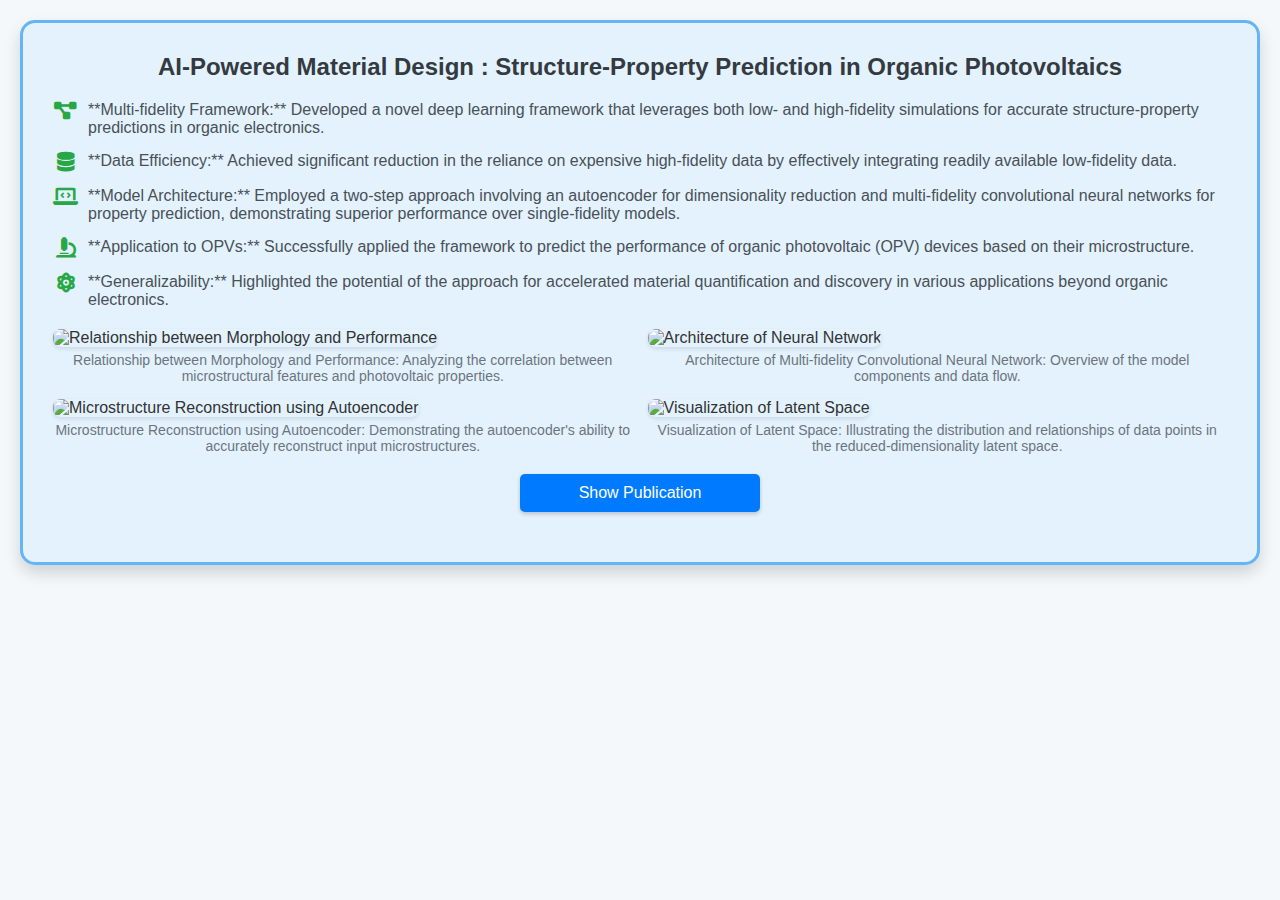
==== index.html @ 070d49ca "Update and rename 1.html to index.html" ====
<!DOCTYPE html>
<html lang="en">
<head>
    <meta charset="UTF-8">
    <meta name="viewport" content="width=device-width, initial-scale=1.0">
    <title>AI-Powered Material Design : Structure-Property Prediction in Organic Photovoltaics</title>
    <link rel="stylesheet" href="style.css">
    <link rel="stylesheet" href="https://cdnjs.cloudflare.com/ajax/libs/font-awesome/6.0.0/css/all.min.css" integrity="sha512-9usAa10IRO0HhonpyAIVpjrylPvoDwiPUiKdWk5t3PyolY1cOd4DSE0Ga+ri4AuTroPR5aQvXU9xC6qOPnzFeg==" crossorigin="anonymous" referrerpolicy="no-referrer" />
    <style>
        body {
            font-family: sans-serif;
            margin: 20px;
            background-color: #f4f8fb;
            color: #333;
        }
        .paper-highlight-framed {
            border: 3px solid #64B5F6;
            border-radius: 15px;
            padding: 30px;
            margin-bottom: 30px;
            background-color: #E3F2FD;
            box-shadow: 0 8px 16px rgba(0, 0, 0, 0.15);
            position: relative;
        }
        .headline {
            font-size: 24px;
            font-weight: bold;
            color: #343a40;
            margin-bottom: 20px;
            text-align: center;
        }
        .summary-points {
            margin-bottom: 20px;
        }
        .point {
            display: flex;
            align-items: flex-start;
            margin-bottom: 15px;
            font-size: 16px;
            color: #495057;
        }
        .icon {
            font-size: 20px;
            margin-right: 10px;
            color: #28a745;
            flex-shrink: 0; /* Prevent icon from shrinking */
            width: 25px;    /* Fixed width for icons */
            text-align: center;
        }
        .point-text {
            flex-grow: 1; /* Allow text to take up available space */
        }

        .image-grid {
            display: grid;
            grid-template-columns: repeat(2, 1fr); /* Two columns */
            grid-template-rows: repeat(2, 1fr); /* Two rows */
            gap: 15px;
            margin-top: 20px;
        }
        .image-grid figure {
            margin: 0;
        }
        .image-grid img {
            width: 100%;
            height: 200px;
            object-fit: cover;
            border-radius: 8px;
            box-shadow: 0 2px 4px rgba(0,0,0,0.1);
        }
        .image-grid figcaption {
            font-size: 14px;
            color: #6c757d;
            text-align: center;
            margin-top: 5px;
        }
        .show-publication-button {
            display: block;
            width: 200px;
            margin: 20px auto;
            padding: 10px 20px;
            background-color: #007bff;
            color: white;
            text-decoration: none;
            border-radius: 5px;
            text-align: center;
            box-shadow: 0 2px 4px rgba(0, 0, 0, 0.2);
            transition: background-color 0.3s ease;
        }

        .show-publication-button:hover {
            background-color: #0056b3;
        }
    </style>
</head>
<body>

    <div class="paper-highlight-framed">
        <div class="headline">AI-Powered Material Design : Structure-Property Prediction in Organic Photovoltaics</div>
        <div class="summary-points">
            <div class="point">
                <i class="fas fa-project-diagram icon"></i>
                <span class="point-text">**Multi-fidelity Framework:** Developed a novel deep learning framework that leverages both low- and high-fidelity simulations for accurate structure-property predictions in organic electronics.</span>
            </div>
            <div class="point">
                <i class="fas fa-database icon"></i>
                <span class="point-text">**Data Efficiency:** Achieved significant reduction in the reliance on expensive high-fidelity data by effectively integrating readily available low-fidelity data.</span>
            </div>
            <div class="point">
                <i class="fas fa-laptop-code icon"></i>
                <span class="point-text">**Model Architecture:** Employed a two-step approach involving an autoencoder for dimensionality reduction and multi-fidelity convolutional neural networks for property prediction, demonstrating superior performance over single-fidelity models.</span>
            </div>
            <div class="point">
                <i class="fas fa-microscope icon"></i>
                <span class="point-text">**Application to OPVs:** Successfully applied the framework to predict the performance of organic photovoltaic (OPV) devices based on their microstructure.</span>
            </div>
            <div class="point">
                <i class="fas fa-atom icon"></i>
                <span class="point-text">**Generalizability:** Highlighted the potential of the approach for accelerated material quantification and discovery in various applications beyond organic electronics.</span>
            </div>
        </div>
        <div class="image-grid">
            <figure>
                <img src="https://drishyageethai.com/wp-content/uploads/2024/12/12.png" alt="Relationship between Morphology and Performance">
                <figcaption>Relationship between Morphology and Performance: Analyzing the correlation between microstructural features and photovoltaic properties.</figcaption>
            </figure>
            <figure>
                <img src="https://drishyageethai.com/wp-content/uploads/2024/12/11.png" alt="Architecture of Neural Network">
                <figcaption>Architecture of Multi-fidelity Convolutional Neural Network: Overview of the model components and data flow.</figcaption>
            </figure>
            <figure>
                <img src="https://drishyageethai.com/wp-content/uploads/2024/12/13.png" alt="Microstructure Reconstruction using Autoencoder">
                <figcaption>Microstructure Reconstruction using Autoencoder: Demonstrating the autoencoder's ability to accurately reconstruct input microstructures.</figcaption>
            </figure>
            <figure>
                <img src="https://drishyageethai.com/wp-content/uploads/2024/12/14.png" alt="Visualization of Latent Space">
                <figcaption>Visualization of Latent Space: Illustrating the distribution and relationships of data points in the reduced-dimensionality latent space.</figcaption>
            </figure>
        </div>
        <a href="https://pdf.sciencedirectassets.com/271513/1-s2.0-S0927025622X00116/1-s2.0-S0927025622003445/am.pdf?X-Amz-Security-Token=IQoJb3JpZ2luX2VjEFgaCXVzLWVhc3QtMSJHMEUCIQCxBl5IfJNQdf6H%2FeZNFiE0GH6DyEnLgpIOyQiW3GEfwwIgGKPiSS5xMTLNK5o7kjVSMz%2FuGYg3KOK%2BYlzlsFM%2BjYAqswUIMRAFGgwwNTkwMDM1NDY4NjUiDLYEXNU2yePTaO0p%2BiqQBRn6QT9lkyDp%2FxZ5J0uCCnFAwD1BTw%2BLegwCisiduT2Im0h4S4g%2FuybXq%2B4BKC6QF0QqB3ByBicjzhKjhw4uK4DEIfnt3f7rtKxNOjFgdfHUksvsRnvJSUpNZX15vyCNMJ15BM0PzmjLhFwfmPr2PEh30apwZmrAZcW2PGD6q0VghVyLkP97DKtYtFJknJ5LrW9d73PwDx%2Ba8DFvZRZto0bTx5q2EcVbdiRFKN8xWxLV66ABifW1OO2bWy%2F%2B8XilgizeHn%2FfN2ZWCjH5RZN9e9l9KH2w4NBBskD%2FqRLP6fCXqvvxIH%2FWloRn5w3k33%2BxI%2BK1121GhZACfr5EtnGlhWPZkLVJMDmMx0rGJTuGE%2F9h8hAVtPcXbuNXxqr7P%2F%2BcaIsamFc0vROsaH%2Bvh965pW7ABW6bWYKp7QloPLOpkMhLbRWiP30uNUEo8S13NL4xgOPqlcPDeuDZS%2BZZQiGqkDvxogC9yFmG2XUzfZHScjYaKqUJ6neTZ3s%2FV3DR%2BgWLejdbE4OWTdpc2WB3Tkr6zXCi%2BuD1Bo92264151QDIpEy4XL%2Bb4YVM06xLX5%2B82haJJ%2FhCIMPmZCdcUSxhjDW4So9jwYx2JPvOZYK7DwV48Wk0Ysc2BoIvK%2FKfrS9S9IyojcPs4NaLPrjGk7xSisS0XYIwCsDyEMAaYC8bRGkKWEhiJLfFmyDg6I7e%2FGp87ySwWbaYuxWtAzvG6OT1REH%2B%2BaGNUSr1LMgbELqvmZfaeGnimkp%2FN3QAZihJtpHaqymK8dlcJ3P9aNagC4kEk908s3kllyXcWYNw6SaYwEBJG%2FFZ6qg%2B%2BlW804CWfQfiYT4xnVm%2B74EsgxVR7pl53iKpsmOGxsJYLY1cByNqJr52PNRMLb4tbsGOrEByKeUXTo%2BgGq6oSSRaHl5u8DD4gomfd3VD4PNar4RzoQ4D8kK1%2BVHuZAlrkWbFI00hMavdNFpEWdHytb0i6lMauwHbI1kXgQCMlmwWILZwoifUpXD9PVC16iwVZyHwTOR6W4uuYNcnuG4x1LWk3A3QdkUKBm93K0yQdDPWuYJmbyv%2FQFrhFYOu3ayEZHbatVbjddHoPXhJ4jcPNf5nV40Ds8%2BMRUdVLq02yA2ognQJANK&X-Amz-Algorithm=AWS4-HMAC-SHA256&X-Amz-Date=20241226T162844Z&X-Amz-SignedHeaders=host&X-Amz-Expires=299&X-Amz-Credential=ASIAQ3PHCVTYRVMVIQCZ%2F20241226%2Fus-east-1%2Fs3%2Faws4_request&X-Amz-Signature=b582112b0a8d9d43cc8d362a5949183a90354acbd998ebf97e6a3f0a85c954a7&hash=4a861bf369e1fced315b9e72a81b62b020f2947755c09db48f75d70e4b247442&host=68042c943591013ac2b2430a89b270f6af2c76d8dfd086a07176afe7c76c2c61&pii=S0927025622003445&tid=pdf-07270504-d227-4c7b-bede-d37623265b7e&sid=1667947036fc144d518ac272d01cd177e6b1gxrqa&type=client" class="show-publication-button" target="_blank">Show Publication</a>
    </div>

</body>
</html>
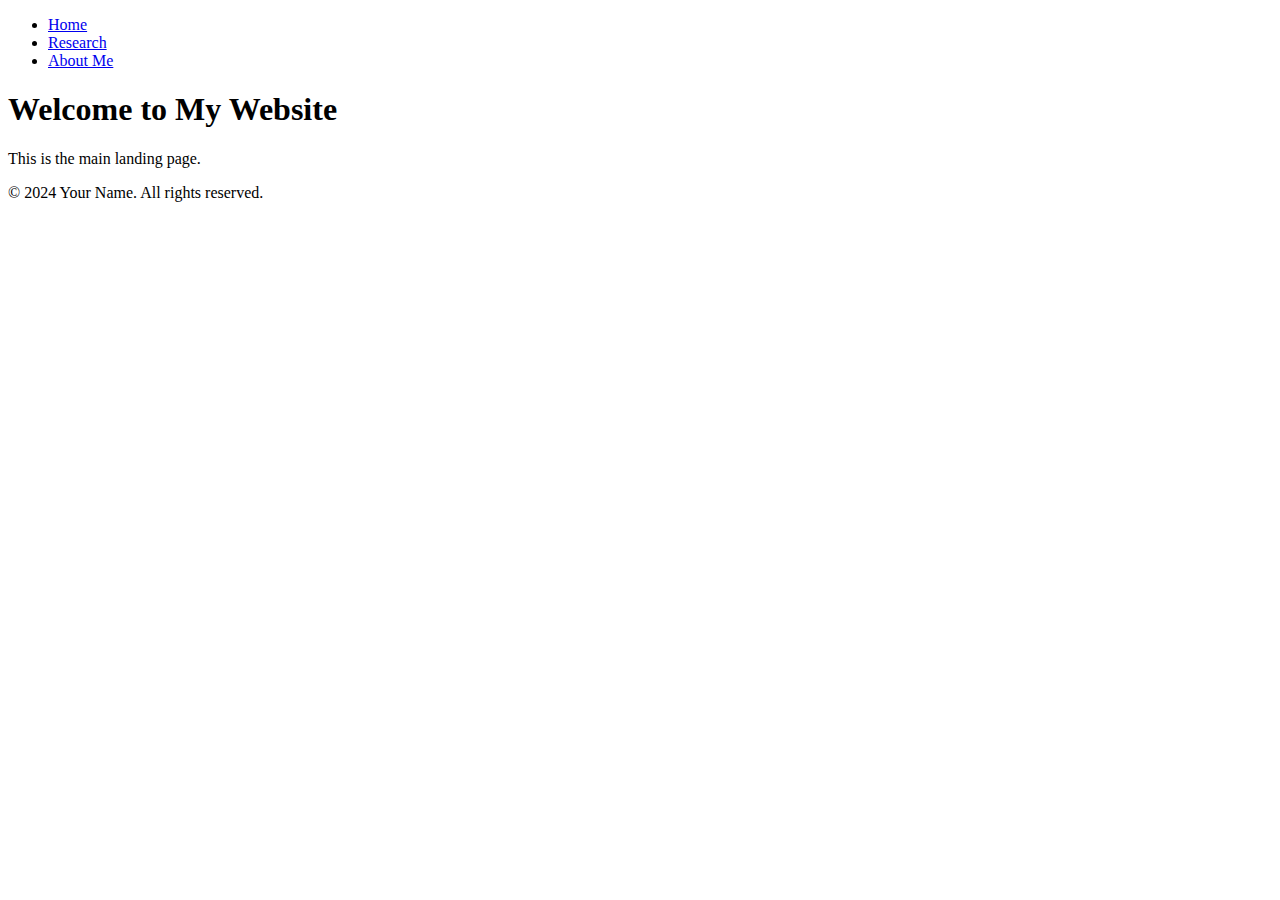
==== commit a7c41edf: "Update index.html" ====
--- a/index.html
+++ b/index.html
@@ -3,142 +3,27 @@
 <head>
     <meta charset="UTF-8">
     <meta name="viewport" content="width=device-width, initial-scale=1.0">
-    <title>AI-Powered Material Design : Structure-Property Prediction in Organic Photovoltaics</title>
+    <title>My Website</title>
     <link rel="stylesheet" href="style.css">
-    <link rel="stylesheet" href="https://cdnjs.cloudflare.com/ajax/libs/font-awesome/6.0.0/css/all.min.css" integrity="sha512-9usAa10IRO0HhonpyAIVpjrylPvoDwiPUiKdWk5t3PyolY1cOd4DSE0Ga+ri4AuTroPR5aQvXU9xC6qOPnzFeg==" crossorigin="anonymous" referrerpolicy="no-referrer" />
-    <style>
-        body {
-            font-family: sans-serif;
-            margin: 20px;
-            background-color: #f4f8fb;
-            color: #333;
-        }
-        .paper-highlight-framed {
-            border: 3px solid #64B5F6;
-            border-radius: 15px;
-            padding: 30px;
-            margin-bottom: 30px;
-            background-color: #E3F2FD;
-            box-shadow: 0 8px 16px rgba(0, 0, 0, 0.15);
-            position: relative;
-        }
-        .headline {
-            font-size: 24px;
-            font-weight: bold;
-            color: #343a40;
-            margin-bottom: 20px;
-            text-align: center;
-        }
-        .summary-points {
-            margin-bottom: 20px;
-        }
-        .point {
-            display: flex;
-            align-items: flex-start;
-            margin-bottom: 15px;
-            font-size: 16px;
-            color: #495057;
-        }
-        .icon {
-            font-size: 20px;
-            margin-right: 10px;
-            color: #28a745;
-            flex-shrink: 0; /* Prevent icon from shrinking */
-            width: 25px;    /* Fixed width for icons */
-            text-align: center;
-        }
-        .point-text {
-            flex-grow: 1; /* Allow text to take up available space */
-        }
-
-        .image-grid {
-            display: grid;
-            grid-template-columns: repeat(2, 1fr); /* Two columns */
-            grid-template-rows: repeat(2, 1fr); /* Two rows */
-            gap: 15px;
-            margin-top: 20px;
-        }
-        .image-grid figure {
-            margin: 0;
-        }
-        .image-grid img {
-            width: 100%;
-            height: 200px;
-            object-fit: cover;
-            border-radius: 8px;
-            box-shadow: 0 2px 4px rgba(0,0,0,0.1);
-        }
-        .image-grid figcaption {
-            font-size: 14px;
-            color: #6c757d;
-            text-align: center;
-            margin-top: 5px;
-        }
-        .show-publication-button {
-            display: block;
-            width: 200px;
-            margin: 20px auto;
-            padding: 10px 20px;
-            background-color: #007bff;
-            color: white;
-            text-decoration: none;
-            border-radius: 5px;
-            text-align: center;
-            box-shadow: 0 2px 4px rgba(0, 0, 0, 0.2);
-            transition: background-color 0.3s ease;
-        }
-
-        .show-publication-button:hover {
-            background-color: #0056b3;
-        }
-    </style>
 </head>
 <body>
+    <header>
+        <nav>
+            <ul class="navbar">
+                <li><a href="index.html">Home</a></li>
+                <li><a href="research.html">Research</a></li>
+                <li><a href="about.html">About Me</a></li>
+            </ul>
+        </nav>
+    </header>
 
-    <div class="paper-highlight-framed">
-        <div class="headline">AI-Powered Material Design : Structure-Property Prediction in Organic Photovoltaics</div>
-        <div class="summary-points">
-            <div class="point">
-                <i class="fas fa-project-diagram icon"></i>
-                <span class="point-text">**Multi-fidelity Framework:** Developed a novel deep learning framework that leverages both low- and high-fidelity simulations for accurate structure-property predictions in organic electronics.</span>
-            </div>
-            <div class="point">
-                <i class="fas fa-database icon"></i>
-                <span class="point-text">**Data Efficiency:** Achieved significant reduction in the reliance on expensive high-fidelity data by effectively integrating readily available low-fidelity data.</span>
-            </div>
-            <div class="point">
-                <i class="fas fa-laptop-code icon"></i>
-                <span class="point-text">**Model Architecture:** Employed a two-step approach involving an autoencoder for dimensionality reduction and multi-fidelity convolutional neural networks for property prediction, demonstrating superior performance over single-fidelity models.</span>
-            </div>
-            <div class="point">
-                <i class="fas fa-microscope icon"></i>
-                <span class="point-text">**Application to OPVs:** Successfully applied the framework to predict the performance of organic photovoltaic (OPV) devices based on their microstructure.</span>
-            </div>
-            <div class="point">
-                <i class="fas fa-atom icon"></i>
-                <span class="point-text">**Generalizability:** Highlighted the potential of the approach for accelerated material quantification and discovery in various applications beyond organic electronics.</span>
-            </div>
-        </div>
-        <div class="image-grid">
-            <figure>
-                <img src="https://drishyageethai.com/wp-content/uploads/2024/12/12.png" alt="Relationship between Morphology and Performance">
-                <figcaption>Relationship between Morphology and Performance: Analyzing the correlation between microstructural features and photovoltaic properties.</figcaption>
-            </figure>
-            <figure>
-                <img src="https://drishyageethai.com/wp-content/uploads/2024/12/11.png" alt="Architecture of Neural Network">
-                <figcaption>Architecture of Multi-fidelity Convolutional Neural Network: Overview of the model components and data flow.</figcaption>
-            </figure>
-            <figure>
-                <img src="https://drishyageethai.com/wp-content/uploads/2024/12/13.png" alt="Microstructure Reconstruction using Autoencoder">
-                <figcaption>Microstructure Reconstruction using Autoencoder: Demonstrating the autoencoder's ability to accurately reconstruct input microstructures.</figcaption>
-            </figure>
-            <figure>
-                <img src="https://drishyageethai.com/wp-content/uploads/2024/12/14.png" alt="Visualization of Latent Space">
-                <figcaption>Visualization of Latent Space: Illustrating the distribution and relationships of data points in the reduced-dimensionality latent space.</figcaption>
-            </figure>
-        </div>
-        <a href="https://pdf.sciencedirectassets.com/271513/1-s2.0-S0927025622X00116/1-s2.0-S0927025622003445/am.pdf?X-Amz-Security-Token=IQoJb3JpZ2luX2VjEFgaCXVzLWVhc3QtMSJHMEUCIQCxBl5IfJNQdf6H%2FeZNFiE0GH6DyEnLgpIOyQiW3GEfwwIgGKPiSS5xMTLNK5o7kjVSMz%2FuGYg3KOK%2BYlzlsFM%2BjYAqswUIMRAFGgwwNTkwMDM1NDY4NjUiDLYEXNU2yePTaO0p%2BiqQBRn6QT9lkyDp%2FxZ5J0uCCnFAwD1BTw%2BLegwCisiduT2Im0h4S4g%2FuybXq%2B4BKC6QF0QqB3ByBicjzhKjhw4uK4DEIfnt3f7rtKxNOjFgdfHUksvsRnvJSUpNZX15vyCNMJ15BM0PzmjLhFwfmPr2PEh30apwZmrAZcW2PGD6q0VghVyLkP97DKtYtFJknJ5LrW9d73PwDx%2Ba8DFvZRZto0bTx5q2EcVbdiRFKN8xWxLV66ABifW1OO2bWy%2F%2B8XilgizeHn%2FfN2ZWCjH5RZN9e9l9KH2w4NBBskD%2FqRLP6fCXqvvxIH%2FWloRn5w3k33%2BxI%2BK1121GhZACfr5EtnGlhWPZkLVJMDmMx0rGJTuGE%2F9h8hAVtPcXbuNXxqr7P%2F%2BcaIsamFc0vROsaH%2Bvh965pW7ABW6bWYKp7QloPLOpkMhLbRWiP30uNUEo8S13NL4xgOPqlcPDeuDZS%2BZZQiGqkDvxogC9yFmG2XUzfZHScjYaKqUJ6neTZ3s%2FV3DR%2BgWLejdbE4OWTdpc2WB3Tkr6zXCi%2BuD1Bo92264151QDIpEy4XL%2Bb4YVM06xLX5%2B82haJJ%2FhCIMPmZCdcUSxhjDW4So9jwYx2JPvOZYK7DwV48Wk0Ysc2BoIvK%2FKfrS9S9IyojcPs4NaLPrjGk7xSisS0XYIwCsDyEMAaYC8bRGkKWEhiJLfFmyDg6I7e%2FGp87ySwWbaYuxWtAzvG6OT1REH%2B%2BaGNUSr1LMgbELqvmZfaeGnimkp%2FN3QAZihJtpHaqymK8dlcJ3P9aNagC4kEk908s3kllyXcWYNw6SaYwEBJG%2FFZ6qg%2B%2BlW804CWfQfiYT4xnVm%2B74EsgxVR7pl53iKpsmOGxsJYLY1cByNqJr52PNRMLb4tbsGOrEByKeUXTo%2BgGq6oSSRaHl5u8DD4gomfd3VD4PNar4RzoQ4D8kK1%2BVHuZAlrkWbFI00hMavdNFpEWdHytb0i6lMauwHbI1kXgQCMlmwWILZwoifUpXD9PVC16iwVZyHwTOR6W4uuYNcnuG4x1LWk3A3QdkUKBm93K0yQdDPWuYJmbyv%2FQFrhFYOu3ayEZHbatVbjddHoPXhJ4jcPNf5nV40Ds8%2BMRUdVLq02yA2ognQJANK&X-Amz-Algorithm=AWS4-HMAC-SHA256&X-Amz-Date=20241226T162844Z&X-Amz-SignedHeaders=host&X-Amz-Expires=299&X-Amz-Credential=ASIAQ3PHCVTYRVMVIQCZ%2F20241226%2Fus-east-1%2Fs3%2Faws4_request&X-Amz-Signature=b582112b0a8d9d43cc8d362a5949183a90354acbd998ebf97e6a3f0a85c954a7&hash=4a861bf369e1fced315b9e72a81b62b020f2947755c09db48f75d70e4b247442&host=68042c943591013ac2b2430a89b270f6af2c76d8dfd086a07176afe7c76c2c61&pii=S0927025622003445&tid=pdf-07270504-d227-4c7b-bede-d37623265b7e&sid=1667947036fc144d518ac272d01cd177e6b1gxrqa&type=client" class="show-publication-button" target="_blank">Show Publication</a>
-    </div>
+    <main>
+        <h1>Welcome to My Website</h1>
+        <p>This is the main landing page.</p>
+    </main>
 
+    <footer>
+        <p>&copy; 2024 Your Name. All rights reserved.</p>
+    </footer>
 </body>
 </html>
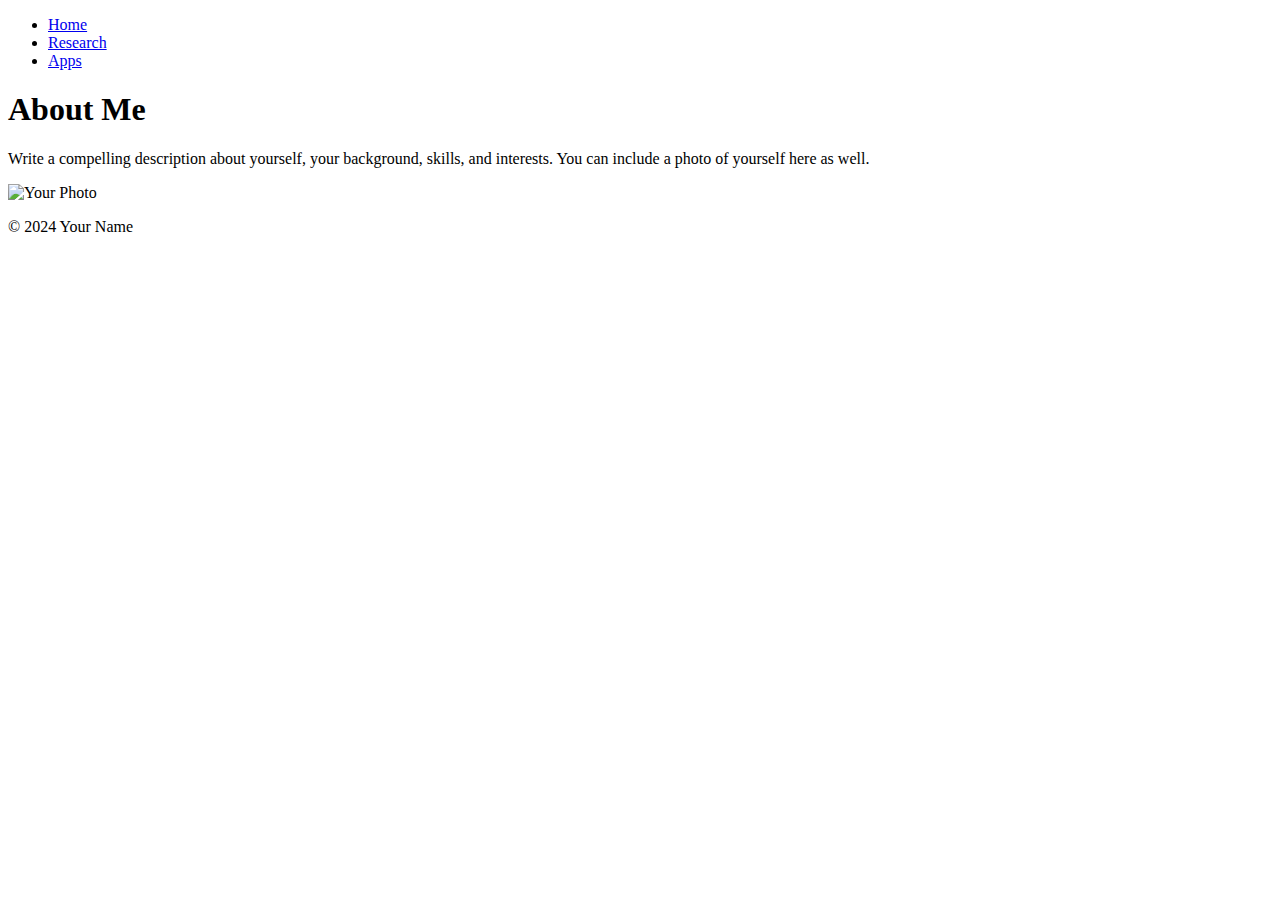
==== commit cc0521be: "Update index.html" ====
--- a/index.html
+++ b/index.html
@@ -3,27 +3,30 @@
 <head>
     <meta charset="UTF-8">
     <meta name="viewport" content="width=device-width, initial-scale=1.0">
-    <title>My Website</title>
-    <link rel="stylesheet" href="style.css">
+    <title>Your Name - Personal Website</title>
+    <link rel="stylesheet" href="assets/css/style.css">
 </head>
 <body>
     <header>
         <nav>
-            <ul class="navbar">
+            <ul>
                 <li><a href="index.html">Home</a></li>
-                <li><a href="research.html">Research</a></li>
-                <li><a href="about.html">About Me</a></li>
+                <li><a href="research/index.html">Research</a></li>
+                <li><a href="apps/index.html">Apps</a></li>
             </ul>
         </nav>
     </header>
 
     <main>
-        <h1>Welcome to My Website</h1>
-        <p>This is the main landing page.</p>
+        <section id="about">
+            <h1>About Me</h1>
+            <p>Write a compelling description about yourself, your background, skills, and interests. You can include a photo of yourself here as well.</p>
+            <img src="assets/images/your-photo.jpg" alt="Your Photo" width="300">
+        </section>
     </main>
 
     <footer>
-        <p>&copy; 2024 Your Name. All rights reserved.</p>
+        <p>© 2024 Your Name</p>
     </footer>
 </body>
 </html>
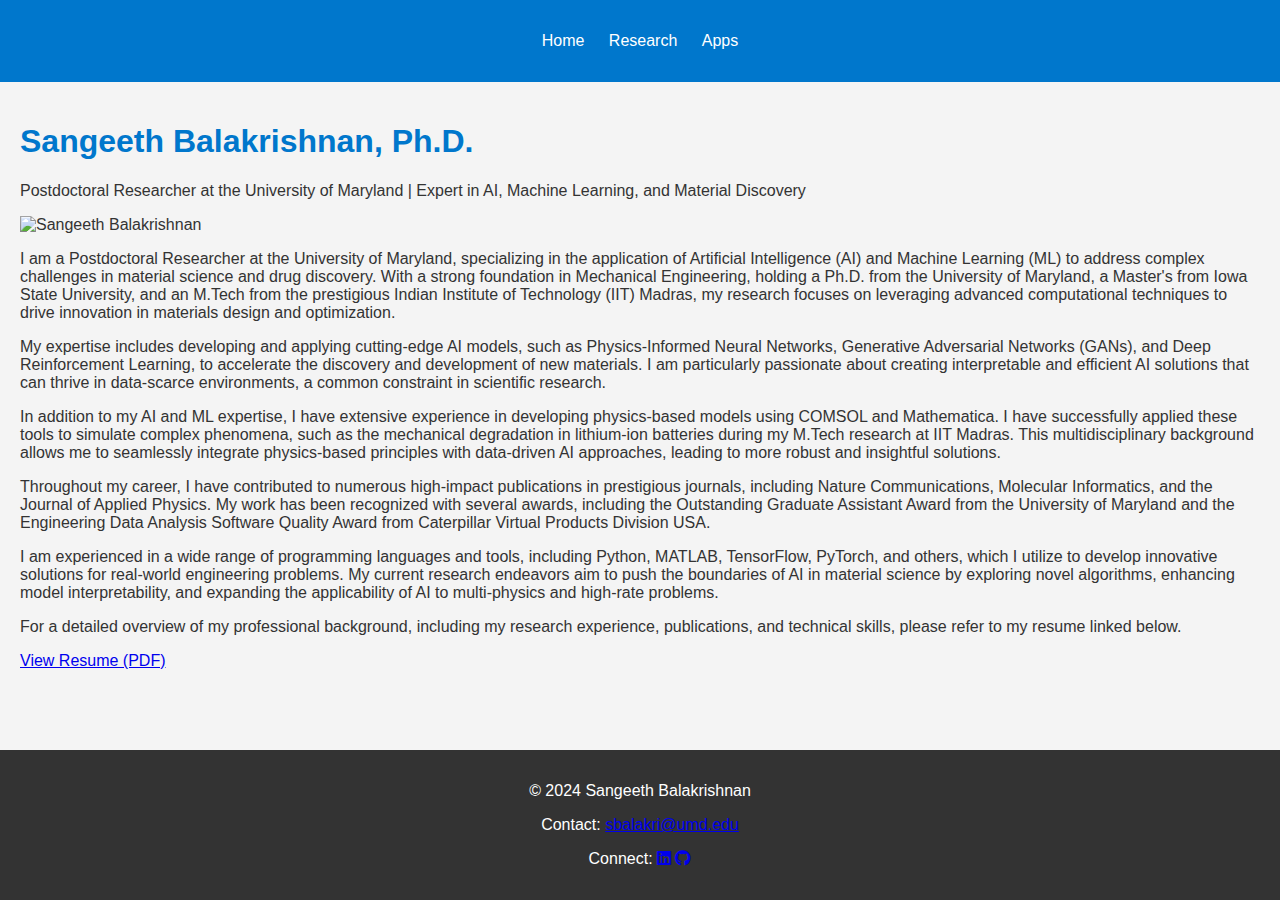
==== commit 4f63a931: "Update index.html" ====
--- a/index.html
+++ b/index.html
@@ -3,8 +3,9 @@
 <head>
     <meta charset="UTF-8">
     <meta name="viewport" content="width=device-width, initial-scale=1.0">
-    <title>Your Name - Personal Website</title>
+    <title>Sangeeth Balakrishnan - Personal Website</title>
     <link rel="stylesheet" href="assets/css/style.css">
+    <link rel="stylesheet" href="https://cdnjs.cloudflare.com/ajax/libs/font-awesome/6.0.0/css/all.min.css" integrity="sha512-9usAa10IRO0HhonpyAIVpjrylPvoDwiPUiKdWk5t3PyolY1cOd4DSE0Ga+ri4AuTroPR5aQvXU9xC6qOPnzFeg==" crossorigin="anonymous" referrerpolicy="no-referrer" />
 </head>
 <body>
     <header>
@@ -18,15 +19,46 @@
     </header>
 
     <main>
-        <section id="about">
-            <h1>About Me</h1>
-            <p>Write a compelling description about yourself, your background, skills, and interests. You can include a photo of yourself here as well.</p>
-            <img src="assets/images/your-photo.jpg" alt="Your Photo" width="300">
+        <section id="intro">
+            <div class="container">
+                <h1>Sangeeth Balakrishnan, Ph.D.</h1>
+                <p class="lead">
+                    Postdoctoral Researcher at the University of Maryland | 
+                    Expert in AI, Machine Learning, and Material Discovery
+                </p>
+                <img src="https://raw.githubusercontent.com/Sangeethbala/Sangeeth-Balakrishnan/main/sang.png" alt="Sangeeth Balakrishnan" class="profile-pic">
+                <p>
+                    I am a Postdoctoral Researcher at the University of Maryland, specializing in the application of Artificial Intelligence (AI) and Machine Learning (ML) to address complex challenges in material science and drug discovery. With a strong foundation in Mechanical Engineering, holding a Ph.D. from the University of Maryland, a Master's from Iowa State University, and an M.Tech from the prestigious Indian Institute of Technology (IIT) Madras, my research focuses on leveraging advanced computational techniques to drive innovation in materials design and optimization.
+                </p>
+                <p>
+                    My expertise includes developing and applying cutting-edge AI models, such as Physics-Informed Neural Networks, Generative Adversarial Networks (GANs), and Deep Reinforcement Learning, to accelerate the discovery and development of new materials. I am particularly passionate about creating interpretable and efficient AI solutions that can thrive in data-scarce environments, a common constraint in scientific research.
+                </p>
+                <p>
+                    In addition to my AI and ML expertise, I have extensive experience in developing physics-based models using COMSOL and Mathematica. I have successfully applied these tools to simulate complex phenomena, such as the mechanical degradation in lithium-ion batteries during my M.Tech research at IIT Madras. This multidisciplinary background allows me to seamlessly integrate physics-based principles with data-driven AI approaches, leading to more robust and insightful solutions.
+                </p>
+                <p>
+                    Throughout my career, I have contributed to numerous high-impact publications in prestigious journals, including Nature Communications, Molecular Informatics, and the Journal of Applied Physics. My work has been recognized with several awards, including the Outstanding Graduate Assistant Award from the University of Maryland and the Engineering Data Analysis Software Quality Award from Caterpillar Virtual Products Division USA.
+                </p>
+                <p>
+                    I am experienced in a wide range of programming languages and tools, including Python, MATLAB, TensorFlow, PyTorch, and others, which I utilize to develop innovative solutions for real-world engineering problems. My current research endeavors aim to push the boundaries of AI in material science by exploring novel algorithms, enhancing model interpretability, and expanding the applicability of AI to multi-physics and high-rate problems.
+                </p>
+                <p>
+                    For a detailed overview of my professional background, including my research experience, publications, and technical skills, please refer to my resume linked below.
+                </p>
+                <div class="button-container">
+                  <a href="https://github.com/Sangeethbala/Sangeeth-Balakrishnan/blob/main/Sangeeth_Balakrishnan_Resume_.pdf" target="_blank" class="btn">View Resume (PDF)</a>
+                </div>
+            </div>
         </section>
+
+        <!-- Removed Research Statement Section -->
+
     </main>
 
     <footer>
-        <p>© 2024 Your Name</p>
+        <p>© 2024 Sangeeth Balakrishnan</p>
+        <p>Contact: <a href="mailto:sbalakri@umd.edu">sbalakri@umd.edu</a></p>
+        <p>Connect: <a href="https://www.linkedin.com/in/sangeeth-balakrishnan/" target="_blank"><i class="fab fa-linkedin"></i></a> <a href="https://github.com/Sangeethbala" target="_blank"><i class="fab fa-github"></i></a></p>
     </footer>
 </body>
 </html>
--- a/assets/css/style.css
+++ b/assets/css/style.css
@@ -0,0 +1,75 @@
+/* General styles */
+body {
+    font-family: Arial, sans-serif;
+    margin: 0;
+    padding: 0;
+    background-color: #f4f4f4;
+    color: #333;
+}
+
+header {
+    background-color: #0077cc;
+    color: #fff;
+    padding: 1rem 0;
+    text-align: center;
+}
+
+nav ul {
+    list-style: none;
+    padding: 0;
+}
+
+nav ul li {
+    display: inline;
+    margin: 0 10px;
+}
+
+nav ul li a {
+    color: #fff;
+    text-decoration: none;
+}
+
+main {
+    padding: 20px;
+}
+
+section {
+    margin-bottom: 30px;
+}
+
+h1, h2 {
+    color: #0077cc;
+}
+
+/* Research page specific */
+.paper-highlight-framed {
+    /* ... styles from the merged HTML ... */
+}
+
+/* Apps page specific */
+.app-item {
+    border: 1px solid #ccc;
+    padding: 15px;
+    margin-bottom: 15px;
+    border-radius: 5px;
+}
+
+.app-link {
+    display: inline-block;
+    background-color: #0077cc;
+    color: #fff;
+    padding: 8px 15px;
+    text-decoration: none;
+    border-radius: 5px;
+}
+
+/* Footer */
+footer {
+    background-color: #333;
+    color: #fff;
+    text-align: center;
+    padding: 1rem 0;
+    position: fixed;
+    bottom: 0;
+    width: 100%;
+}
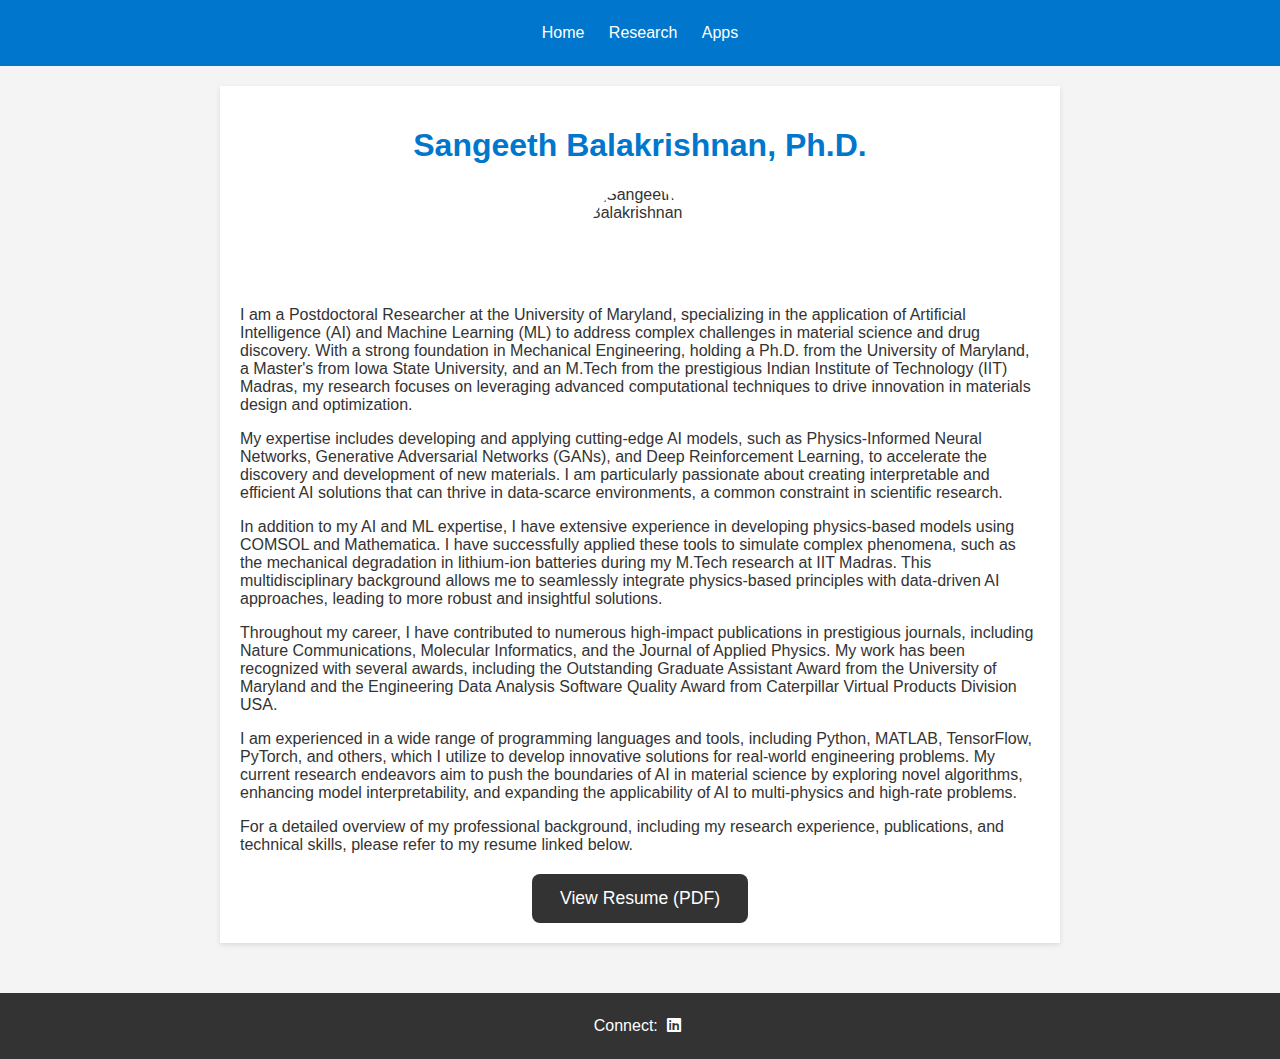
==== commit f8799188: "Update index.html" ====
--- a/index.html
+++ b/index.html
@@ -6,6 +6,321 @@
     <title>Sangeeth Balakrishnan - Personal Website</title>
     <link rel="stylesheet" href="assets/css/style.css">
     <link rel="stylesheet" href="https://cdnjs.cloudflare.com/ajax/libs/font-awesome/6.0.0/css/all.min.css" integrity="sha512-9usAa10IRO0HhonpyAIVpjrylPvoDwiPUiKdWk5t3PyolY1cOd4DSE0Ga+ri4AuTroPR5aQvXU9xC6qOPnzFeg==" crossorigin="anonymous" referrerpolicy="no-referrer" />
+    <style>
+        /* You can add more specific styles for the apps page here */
+        body {
+            font-family: sans-serif;
+            margin: 20px;
+            background-color: #f4f8fb;
+            color: #333;
+        }
+        .paper-highlight-framed {
+            border: 3px solid #64B5F6;
+            border-radius: 15px;
+            padding: 30px;
+            margin-bottom: 30px;
+            background-color: #E3F2FD;
+            box-shadow: 0 8px 16px rgba(0, 0, 0, 0.15);
+            position: relative;
+        }
+        .headline {
+            font-size: 24px;
+            font-weight: bold;
+            color: #343a40;
+            margin-bottom: 20px;
+            text-align: center;
+        }
+        .summary-points {
+            margin-bottom: 20px;
+        }
+        .point {
+            display: flex;
+            align-items: flex-start;
+            margin-bottom: 15px;
+            font-size: 16px;
+            color: #495057;
+        }
+        .icon {
+            font-size: 20px;
+            margin-right: 10px;
+            color: #28a745;
+            flex-shrink: 0; /* Prevent icon from shrinking */
+            width: 25px;    /* Fixed width for icons */
+            text-align: center;
+        }
+        .point-text {
+            flex-grow: 1; /* Allow text to take up available space */
+        }
+
+        .image-grid {
+            display: grid;
+            grid-template-columns: repeat(2, 1fr); /* Two columns */
+            grid-template-rows: repeat(2, 1fr); /* Two rows, adjust as needed */
+            gap: 15px;
+            margin-top: 20px;
+        }
+        .image-grid figure {
+            margin: 0;
+        }
+        .image-grid img {
+            width: 100%;
+            height: 200px;
+            object-fit: cover;
+            border-radius: 8px;
+            box-shadow: 0 2px 4px rgba(0,0,0,0.1);
+        }
+        .image-grid figcaption {
+            font-size: 14px;
+            color: #6c757d;
+            text-align: center;
+            margin-top: 5px;
+        }
+        .show-publication-button {
+            display: block;
+            width: 200px;
+            margin: 20px auto;
+            padding: 10px 20px;
+            background-color: #007bff;
+            color: white;
+            text-decoration: none;
+            border-radius: 5px;
+            text-align: center;
+            box-shadow: 0 2px 4px rgba(0, 0, 0, 0.2);
+            transition: background-color 0.3s ease;
+        }
+
+        .show-publication-button:hover {
+            background-color: #0056b3;
+        }
+        .button-container {
+            margin-top: 40px;
+            text-align: center;
+        }
+
+        .button-container a {
+            display: inline-block;
+            padding: 14px 28px;
+            margin: 0 15px;
+            text-decoration: none;
+            color: #fff;
+            background-color: #333;
+            border: none;
+            border-radius: 8px;
+            font-size: 1.1em;
+            transition: background-color 0.3s ease;
+            vertical-align: middle; /* Align text and image vertically */
+        }
+
+        .button-container a:hover {
+            background-color: #555;
+        }
+
+        .button-container button {
+            display: inline-flex; /* Use flexbox for alignment */
+            align-items: center; /* Align items vertically */
+            justify-content: center; /* Center items horizontally */
+            padding: 14px 28px;
+            margin: 0 15px;
+            color: #fff;
+            background-color: #333;
+            border: none;
+            border-radius: 8px;
+            cursor: pointer;
+            font-size: 1.1em;
+            transition: background-color 0.3s ease;
+        }
+
+        .button-container button:hover {
+            background-color: #555;
+        }
+
+        .button-container button img {
+            height: 1.2em; /* Adjust size as needed */
+            margin-right: 8px; /* Space between image and text */
+        }
+
+         .video-container {
+            position: relative;
+            padding-bottom: 56.25%; /* 16:9 Aspect Ratio */
+            padding-top: 25px;
+            height: 0;
+            overflow: hidden;
+            margin-bottom: 20px;
+        }
+
+        .video-container iframe {
+            position: absolute;
+            top: 0;
+            left: 0;
+            width: 100%;
+            height: 100%;
+        }
+        .method-selection {
+            margin-top: 20px;
+            text-align: center;
+        }
+
+        .method-selection button {
+            padding: 10px 20px;
+            margin: 0 10px;
+            border: none;
+            border-radius: 5px;
+            background-color: #007bff;
+            color: white;
+            cursor: pointer;
+            transition: background-color 0.3s ease;
+        }
+
+        .method-selection button:hover {
+            background-color: #0056b3;
+        }
+
+        .method-selection button.active {
+            background-color: #0056b3; /* Highlight the selected method */
+        }
+        #image-preview-container {
+            display: flex;
+            justify-content: center;
+            align-items: center;
+            width: 100%;
+            height: auto;
+            margin-top: 20px;
+        }
+
+        #image-preview {
+            max-width: 100%; /* Make sure the image fits within the container */
+            max-height: 400px; /* Set a maximum height */
+            object-fit: contain; /* Maintain aspect ratio */
+        }
+
+        #canvas-container {
+            position: relative;
+            width: fit-content;
+            height: fit-content;
+            margin: 20px auto;
+        }
+
+        #user-image, #canvas {
+            position: absolute;
+            left: 0;
+            top: 0;
+        }
+
+        #canvas {
+            pointer-events: none; /* Initially, the canvas should not capture events */
+        }
+        .image-placeholder {
+            width: 100%;
+            max-width: 600px;
+            height: auto;
+            margin: 20px auto;
+            display: block;
+        }
+
+    </style>
+    <style>
+    /* General styles */
+    body {
+        font-family: Arial, sans-serif;
+        margin: 0;
+        padding: 0;
+        background-color: #f4f4f4;
+        color: #333;
+    }
+
+    header {
+        background-color: #0077cc;
+        color: #fff;
+        padding: 0.5rem 0; /* Reduced padding */
+        text-align: center;
+    }
+
+    nav ul {
+        list-style: none;
+        padding: 0;
+    }
+
+    nav ul li {
+        display: inline;
+        margin: 0 10px;
+    }
+
+    nav ul li a {
+        color: #fff;
+        text-decoration: none;
+    }
+
+    main {
+        padding: 20px;
+    }
+
+    .container {
+        max-width: 800px; /* Reduced container width */
+        margin: 0 auto;
+        padding: 20px;
+        background-color: #fff;
+        box-shadow: 0 2px 5px rgba(0, 0, 0, 0.1);
+    }
+
+    section {
+        margin-bottom: 30px;
+    }
+
+    h1, h2 {
+        color: #0077cc;
+        text-align: center; /* Center align titles */
+    }
+
+    .lead {
+        font-size: 1.1rem; /* Reduced font size */
+        margin-bottom: 10px; /* Reduced margin */
+        text-align: center; /* Center align subtitle */
+    }
+
+    .profile-pic {
+        display: block;
+        margin: 0 auto 20px; /* Center the image */
+        border-radius: 50%;
+        width: 100px; /* Reduced image size */
+        height: 100px; /* Reduced image size */
+        object-fit: cover;
+    }
+
+    .btn {
+        display: inline-block;
+        padding: 10px 20px;
+        background-color: #0077cc;
+        color: #fff;
+        text-decoration: none;
+        border-radius: 5px;
+        transition: background-color 0.3s ease;
+    }
+
+    .btn:hover {
+        background-color: #0056b3;
+    }
+
+    /* Footer */
+    footer {
+        background-color: #333;
+        color: #fff;
+        text-align: center;
+        padding: 0.5rem 0;
+        position: relative;
+        bottom: 0;
+        width: 100%;
+    }
+
+    footer a {
+        color: #fff;
+        text-decoration: none;
+        margin: 0 5px;
+    }
+    .button-container {
+        margin-top: 20px; /* Reduced margin */
+        text-align: center;
+    }
+    </style>
 </head>
 <body>
     <header>
@@ -22,10 +337,6 @@
         <section id="intro">
             <div class="container">
                 <h1>Sangeeth Balakrishnan, Ph.D.</h1>
-                <p class="lead">
-                    Postdoctoral Researcher at the University of Maryland | 
-                    Expert in AI, Machine Learning, and Material Discovery
-                </p>
                 <img src="https://raw.githubusercontent.com/Sangeethbala/Sangeeth-Balakrishnan/main/sang.png" alt="Sangeeth Balakrishnan" class="profile-pic">
                 <p>
                     I am a Postdoctoral Researcher at the University of Maryland, specializing in the application of Artificial Intelligence (AI) and Machine Learning (ML) to address complex challenges in material science and drug discovery. With a strong foundation in Mechanical Engineering, holding a Ph.D. from the University of Maryland, a Master's from Iowa State University, and an M.Tech from the prestigious Indian Institute of Technology (IIT) Madras, my research focuses on leveraging advanced computational techniques to drive innovation in materials design and optimization.
@@ -56,9 +367,7 @@
     </main>
 
     <footer>
-        <p>© 2024 Sangeeth Balakrishnan</p>
-        <p>Contact: <a href="mailto:sbalakri@umd.edu">sbalakri@umd.edu</a></p>
-        <p>Connect: <a href="https://www.linkedin.com/in/sangeeth-balakrishnan/" target="_blank"><i class="fab fa-linkedin"></i></a> <a href="https://github.com/Sangeethbala" target="_blank"><i class="fab fa-github"></i></a></p>
+        <p>Connect: <a href="https://www.linkedin.com/in/sangeeth-balakrishnan/" target="_blank"><i class="fab fa-linkedin"></i></a></p>
     </footer>
 </body>
 </html>
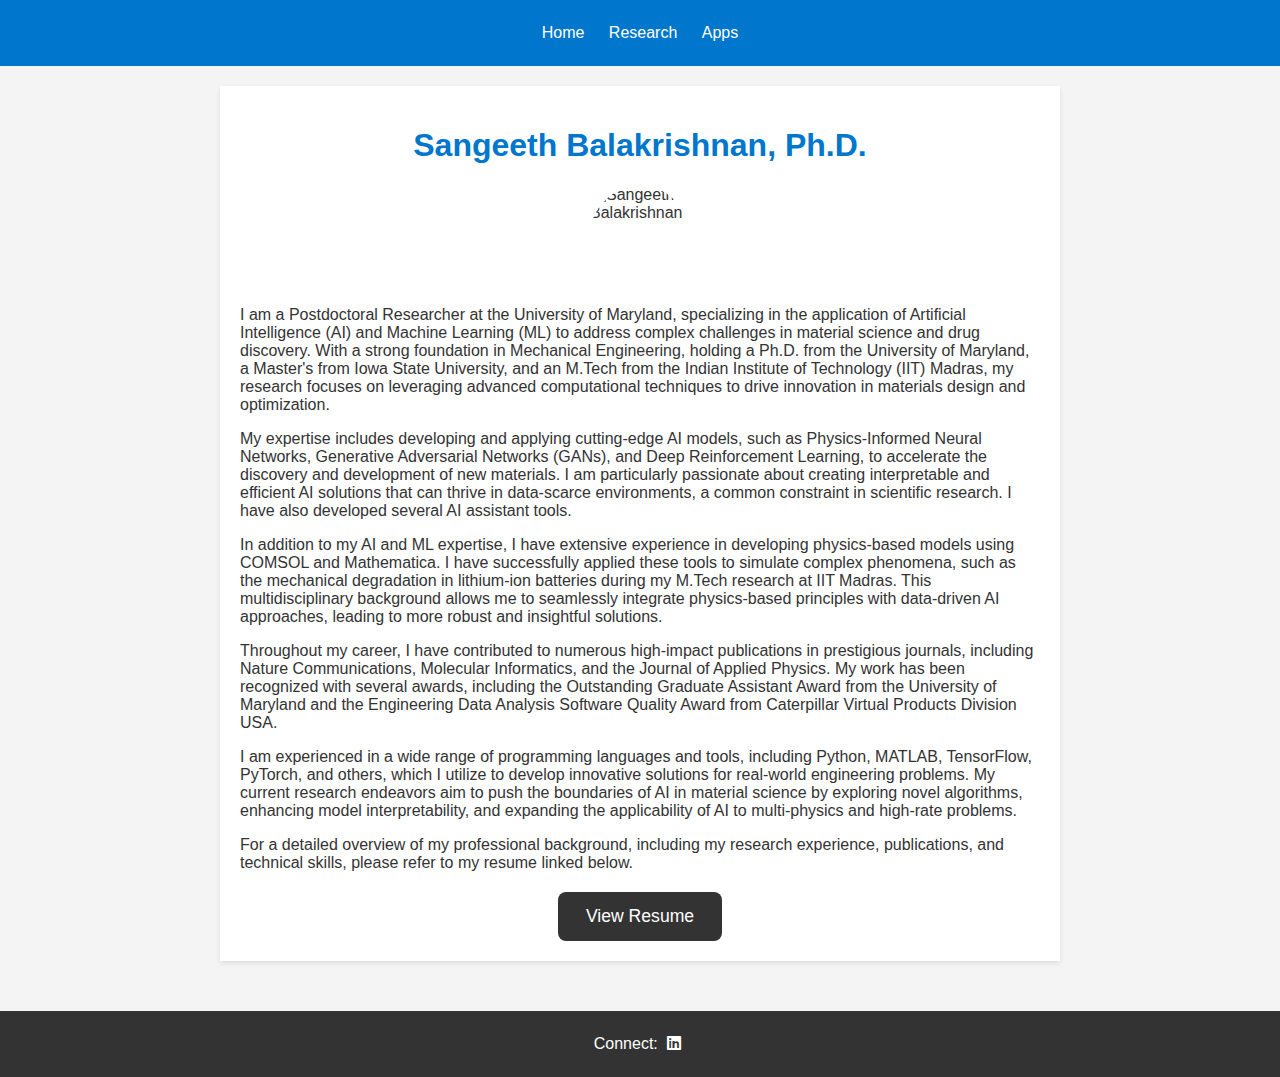
==== commit 2f616262: "Update index.html" ====
--- a/index.html
+++ b/index.html
@@ -339,10 +339,10 @@
                 <h1>Sangeeth Balakrishnan, Ph.D.</h1>
                 <img src="https://raw.githubusercontent.com/Sangeethbala/Sangeeth-Balakrishnan/main/sang.png" alt="Sangeeth Balakrishnan" class="profile-pic">
                 <p>
-                    I am a Postdoctoral Researcher at the University of Maryland, specializing in the application of Artificial Intelligence (AI) and Machine Learning (ML) to address complex challenges in material science and drug discovery. With a strong foundation in Mechanical Engineering, holding a Ph.D. from the University of Maryland, a Master's from Iowa State University, and an M.Tech from the prestigious Indian Institute of Technology (IIT) Madras, my research focuses on leveraging advanced computational techniques to drive innovation in materials design and optimization.
-                </p>
-                <p>
-                    My expertise includes developing and applying cutting-edge AI models, such as Physics-Informed Neural Networks, Generative Adversarial Networks (GANs), and Deep Reinforcement Learning, to accelerate the discovery and development of new materials. I am particularly passionate about creating interpretable and efficient AI solutions that can thrive in data-scarce environments, a common constraint in scientific research.
+                    I am a Postdoctoral Researcher at the University of Maryland, specializing in the application of Artificial Intelligence (AI) and Machine Learning (ML) to address complex challenges in material science and drug discovery. With a strong foundation in Mechanical Engineering, holding a Ph.D. from the University of Maryland, a Master's from Iowa State University, and an M.Tech from the  Indian Institute of Technology (IIT) Madras, my research focuses on leveraging advanced computational techniques to drive innovation in materials design and optimization.
+                </p>
+                <p>
+                    My expertise includes developing and applying cutting-edge AI models, such as Physics-Informed Neural Networks, Generative Adversarial Networks (GANs), and Deep Reinforcement Learning, to accelerate the discovery and development of new materials. I am particularly passionate about creating interpretable and efficient AI solutions that can thrive in data-scarce environments, a common constraint in scientific research. I have also developed several AI assistant tools.
                 </p>
                 <p>
                     In addition to my AI and ML expertise, I have extensive experience in developing physics-based models using COMSOL and Mathematica. I have successfully applied these tools to simulate complex phenomena, such as the mechanical degradation in lithium-ion batteries during my M.Tech research at IIT Madras. This multidisciplinary background allows me to seamlessly integrate physics-based principles with data-driven AI approaches, leading to more robust and insightful solutions.
@@ -357,7 +357,7 @@
                     For a detailed overview of my professional background, including my research experience, publications, and technical skills, please refer to my resume linked below.
                 </p>
                 <div class="button-container">
-                  <a href="https://github.com/Sangeethbala/Sangeeth-Balakrishnan/blob/main/Sangeeth_Balakrishnan_Resume_.pdf" target="_blank" class="btn">View Resume (PDF)</a>
+                  <a href="https://github.com/Sangeethbala/Sangeeth-Balakrishnan/blob/main/Sangeeth_Balakrishnan_Resume_.pdf" target="_blank" class="btn">View Resume</a>
                 </div>
             </div>
         </section>
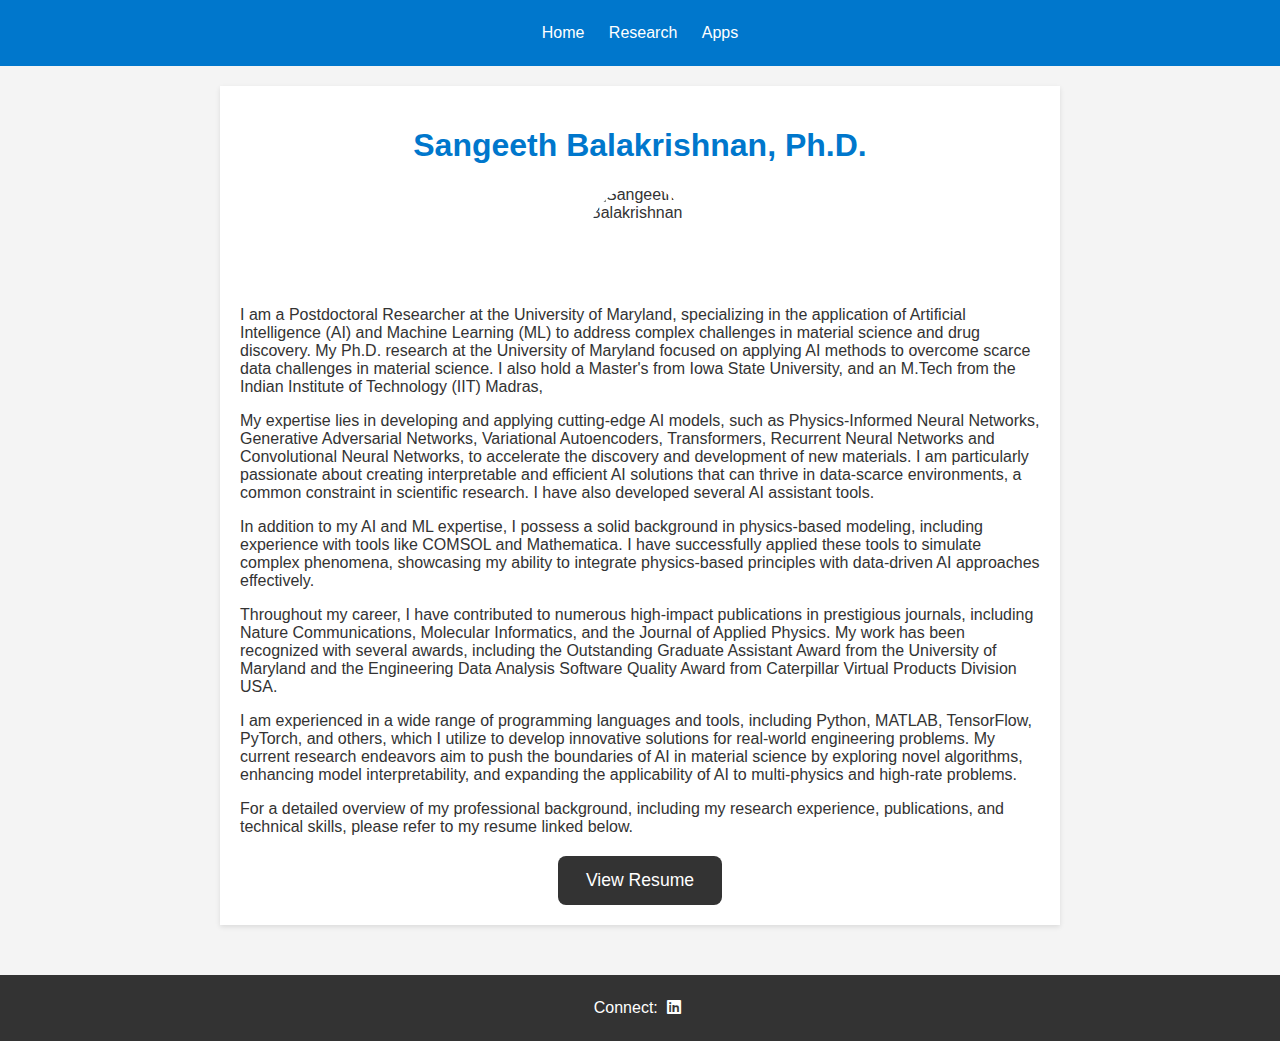
==== commit 11d18184: "Update index.html" ====
--- a/index.html
+++ b/index.html
@@ -339,13 +339,13 @@
                 <h1>Sangeeth Balakrishnan, Ph.D.</h1>
                 <img src="https://raw.githubusercontent.com/Sangeethbala/Sangeeth-Balakrishnan/main/sang.png" alt="Sangeeth Balakrishnan" class="profile-pic">
                 <p>
-                    I am a Postdoctoral Researcher at the University of Maryland, specializing in the application of Artificial Intelligence (AI) and Machine Learning (ML) to address complex challenges in material science and drug discovery. With a strong foundation in Mechanical Engineering, holding a Ph.D. from the University of Maryland, a Master's from Iowa State University, and an M.Tech from the  Indian Institute of Technology (IIT) Madras, my research focuses on leveraging advanced computational techniques to drive innovation in materials design and optimization.
-                </p>
-                <p>
-                    My expertise includes developing and applying cutting-edge AI models, such as Physics-Informed Neural Networks, Generative Adversarial Networks (GANs), and Deep Reinforcement Learning, to accelerate the discovery and development of new materials. I am particularly passionate about creating interpretable and efficient AI solutions that can thrive in data-scarce environments, a common constraint in scientific research. I have also developed several AI assistant tools.
-                </p>
-                <p>
-                    In addition to my AI and ML expertise, I have extensive experience in developing physics-based models using COMSOL and Mathematica. I have successfully applied these tools to simulate complex phenomena, such as the mechanical degradation in lithium-ion batteries during my M.Tech research at IIT Madras. This multidisciplinary background allows me to seamlessly integrate physics-based principles with data-driven AI approaches, leading to more robust and insightful solutions.
+                    I am a Postdoctoral Researcher at the University of Maryland, specializing in the application of Artificial Intelligence (AI) and Machine Learning (ML) to address complex challenges in material science and drug discovery. My Ph.D. research at the University of Maryland focused on applying AI methods to overcome scarce data challenges in material science. I also hold a Master's from Iowa State University, and an M.Tech from the Indian Institute of Technology (IIT) Madras,
+                </p>
+                <p>
+                    My expertise lies in developing and applying cutting-edge AI models, such as Physics-Informed Neural Networks, Generative Adversarial Networks, Variational Autoencoders, Transformers, Recurrent Neural Networks and Convolutional Neural Networks, to accelerate the discovery and development of new materials. I am particularly passionate about creating interpretable and efficient AI solutions that can thrive in data-scarce environments, a common constraint in scientific research. I have also developed several AI assistant tools.
+                </p>
+                <p>
+                    In addition to my AI and ML expertise, I possess a solid background in physics-based modeling, including experience with tools like COMSOL and Mathematica. I have successfully applied these tools to simulate complex phenomena, showcasing my ability to integrate physics-based principles with data-driven AI approaches effectively.
                 </p>
                 <p>
                     Throughout my career, I have contributed to numerous high-impact publications in prestigious journals, including Nature Communications, Molecular Informatics, and the Journal of Applied Physics. My work has been recognized with several awards, including the Outstanding Graduate Assistant Award from the University of Maryland and the Engineering Data Analysis Software Quality Award from Caterpillar Virtual Products Division USA.
